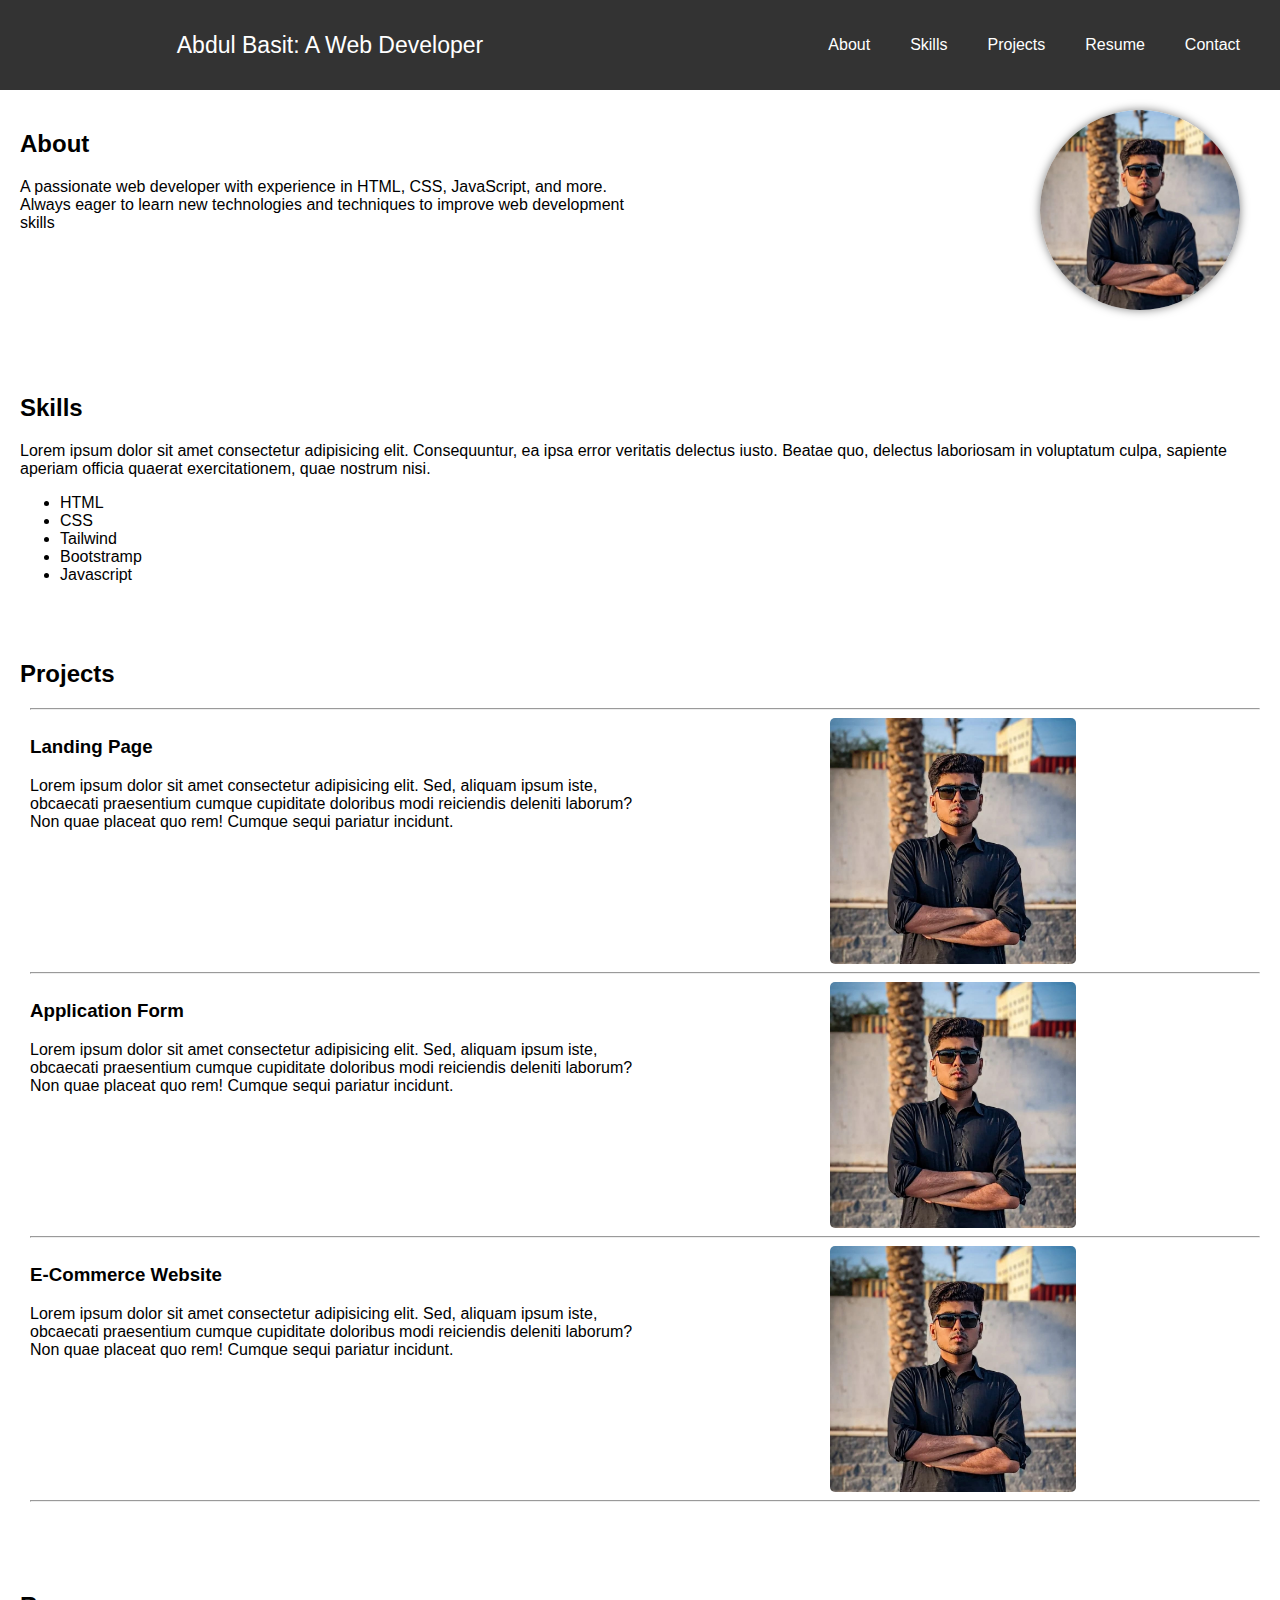
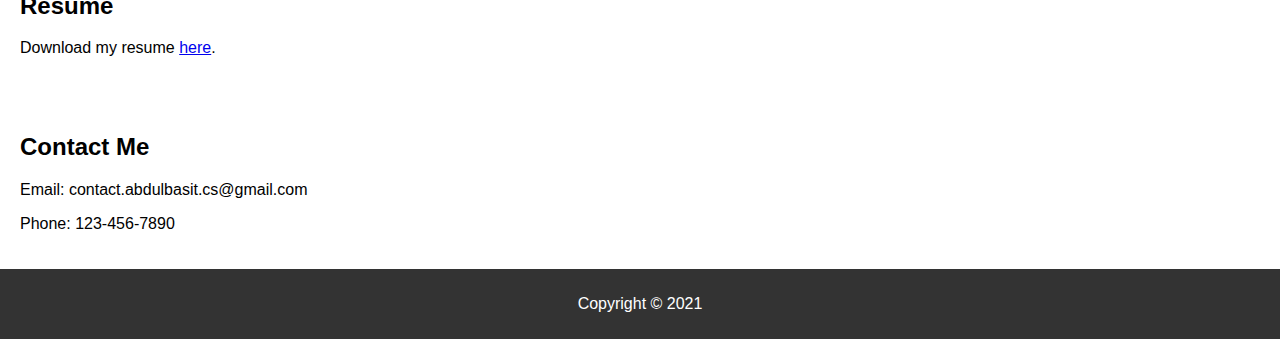
==== Level 1 Task2/index.html @ 16e1c91e "Basic skelton made" ====
<!DOCTYPE html>
<html lang="en">
  <head>
    <meta charset="UTF-8" />
    <meta name="viewport" content="width=device-width, initial-scale=1.0" />
    <title>Portfolio</title>
    <link rel="stylesheet" href="index.css" />
    <link rel="icon" href="icon.jpeg" />
  </head>
  <body>
    <header class="header">
      <div class="leftHeader">
        <div>Abdul Basit: A Web Developer</div>
      </div>
      <div class="rightHeader">
        <ul class="list">
          <li><a href="#About">About</a></li>
          <li><a href="#skills">Skills</a></li>
          <li><a href="#Projects">Projects</a></li>
          <li><a href="#Resume">Resume</a></li>
          <li><a href="#Contact">Contact</a></li>
        </ul>
      </div>
    </header>
    <section id="About">
      <div class="left">
        <h2>About</h2>
        <p>
          A passionate web developer with experience in HTML, CSS, JavaScript,
          and more. Always eager to learn new technologies and techniques to
          improve web development skills
        </p>
      </div>
      <div class="right">
        <img src="WhatsApp Image 2024-05-01 at 4.26.56 PM.jpeg" />
      </div>
    </section>
    <section id="skills">
      <h2>Skills</h2>
      <p>
        Lorem ipsum dolor sit amet consectetur adipisicing elit. Consequuntur,
        ea ipsa error veritatis delectus iusto. Beatae quo, delectus laboriosam
        in voluptatum culpa, sapiente aperiam officia quaerat exercitationem,
        quae nostrum nisi.
      </p>
      <ul>
        <li>HTML</li>
        <li>CSS</li>
        <li>Tailwind</li>
        <li>Bootstramp</li>
        <li>Javascript</li>
      </ul>
    </section>
    <section id="Projects">
      <h2>Projects</h2>
      <div class="proj">
        <hr />
        <div class="projectNum">
          <div class="leftProj">
            <h3>Landing Page</h3>
            <p>
              Lorem ipsum dolor sit amet consectetur adipisicing elit. Sed,
              aliquam ipsum iste, obcaecati praesentium cumque cupiditate
              doloribus modi reiciendis deleniti laborum? Non quae placeat quo
              rem! Cumque sequi pariatur incidunt.
            </p>
          </div>
          <div class="rightProj">
            <img src="WhatsApp Image 2024-05-01 at 4.26.56 PM.jpeg" />
          </div>
        </div>
        <hr />
        <div class="projectNum">
          <div class="leftProj">
            <h3>Application Form</h3>
            <p>
              Lorem ipsum dolor sit amet consectetur adipisicing elit. Sed,
              aliquam ipsum iste, obcaecati praesentium cumque cupiditate
              doloribus modi reiciendis deleniti laborum? Non quae placeat quo
              rem! Cumque sequi pariatur incidunt.
            </p>
          </div>
          <div class="rightProj">
            <img src="WhatsApp Image 2024-05-01 at 4.26.56 PM.jpeg" />
          </div>
        </div>
        <hr />
        <div class="projectNum">
          <div class="leftProj">
            <h3>E-Commerce Website</h3>
            <p>
              Lorem ipsum dolor sit amet consectetur adipisicing elit. Sed,
              aliquam ipsum iste, obcaecati praesentium cumque cupiditate
              doloribus modi reiciendis deleniti laborum? Non quae placeat quo
              rem! Cumque sequi pariatur incidunt.
            </p>
          </div>
          <div class="rightProj">
            <img src="WhatsApp Image 2024-05-01 at 4.26.56 PM.jpeg" />
          </div>
        </div>
        <hr />
      </div>
    </section>
    <section id="Resume">
      <h2>Resume</h2>
      <p>Download my resume <a href="CV.pdf" download>here</a>.</p>
    </section>
    <section id="Contact">
      <h2>Contact Me</h2>
      <p>Email: contact.abdulbasit.cs@gmail.com</p>
      <p>Phone: 123-456-7890</p>
    </section>
    <footer>
      <p>Copyright &copy; 2021</p>
    </footer>
  </body>
</html>
---- Level 1 Task2/index.css ----
*{
    scroll-behavior: smooth;
 }
 body {
    font-family: Arial, sans-serif;
    margin: 0;
    padding: 0;
} 

header {
    background-color: #333;
    color: #fff;
    text-align: center;
    padding: 10px 30px;
    display: flex;
    align-items: center;
    justify-content: space-between;
}
/* Add position: fixed to make the navigation bar stay fixed at the top */
header {
    background-color: #333;
    color: #fff;
    padding: 20px;
    text-align: center;
    
}

/* Styling for anchor links */
header nav ul li a {
    color: #fff;
    text-decoration: none;
    padding: 10px; /* Add padding for better clickability */
}

/* Style the active link */
header nav ul li a.active {
    background-color: #555;
}

/* Smooth scrolling animation for anchor links */
html {
    scroll-behavior: smooth;
}

.leftHeader{
    width: 50%;
    font-size: 23px;
}
.list{
    display: flex;
    align-items: center;
 justify-content: center;
}

.list li {
    list-style: none;
    margin: 0 20px;
    cursor: pointer;

}
.list li a{
    text-decoration: none;
    color: #fff;
}
header h1 {
    margin: 0;
}

#About {
    padding: 20px;
    display: flex;
    justify-content: space-between;
}
.left{
    width: 50%;
}
.right img {
    width: 200px;
    border-radius: 50%;
    margin-bottom: 20px;
    box-shadow: 0 0 10px rgba(0, 0, 0, 0.5);
    transition: 1.5s;
    cursor: pointer;
    margin-right: 20px;
}

#skills, #Projects, #Resume, #Contact {
    padding: 20px;
}
.proj{
    margin-bottom: 30px;
    margin-left: 10px;
}
.projectNum{
display: flex;
}
.leftProj{
    width: 50%;
}
.rightProj{
    width: 50%;
    display: flex;
    align-items: center;
    justify-content: center;
}
.rightProj img{
    width: 40%;
    border-radius: 5px;
    align-self: center;
}
.project img {
    width: 100%;
    border-radius: 5px;
}

footer {
    background-color: #333;
    color: #fff;
    text-align: center;
    padding: 10px 0;
}
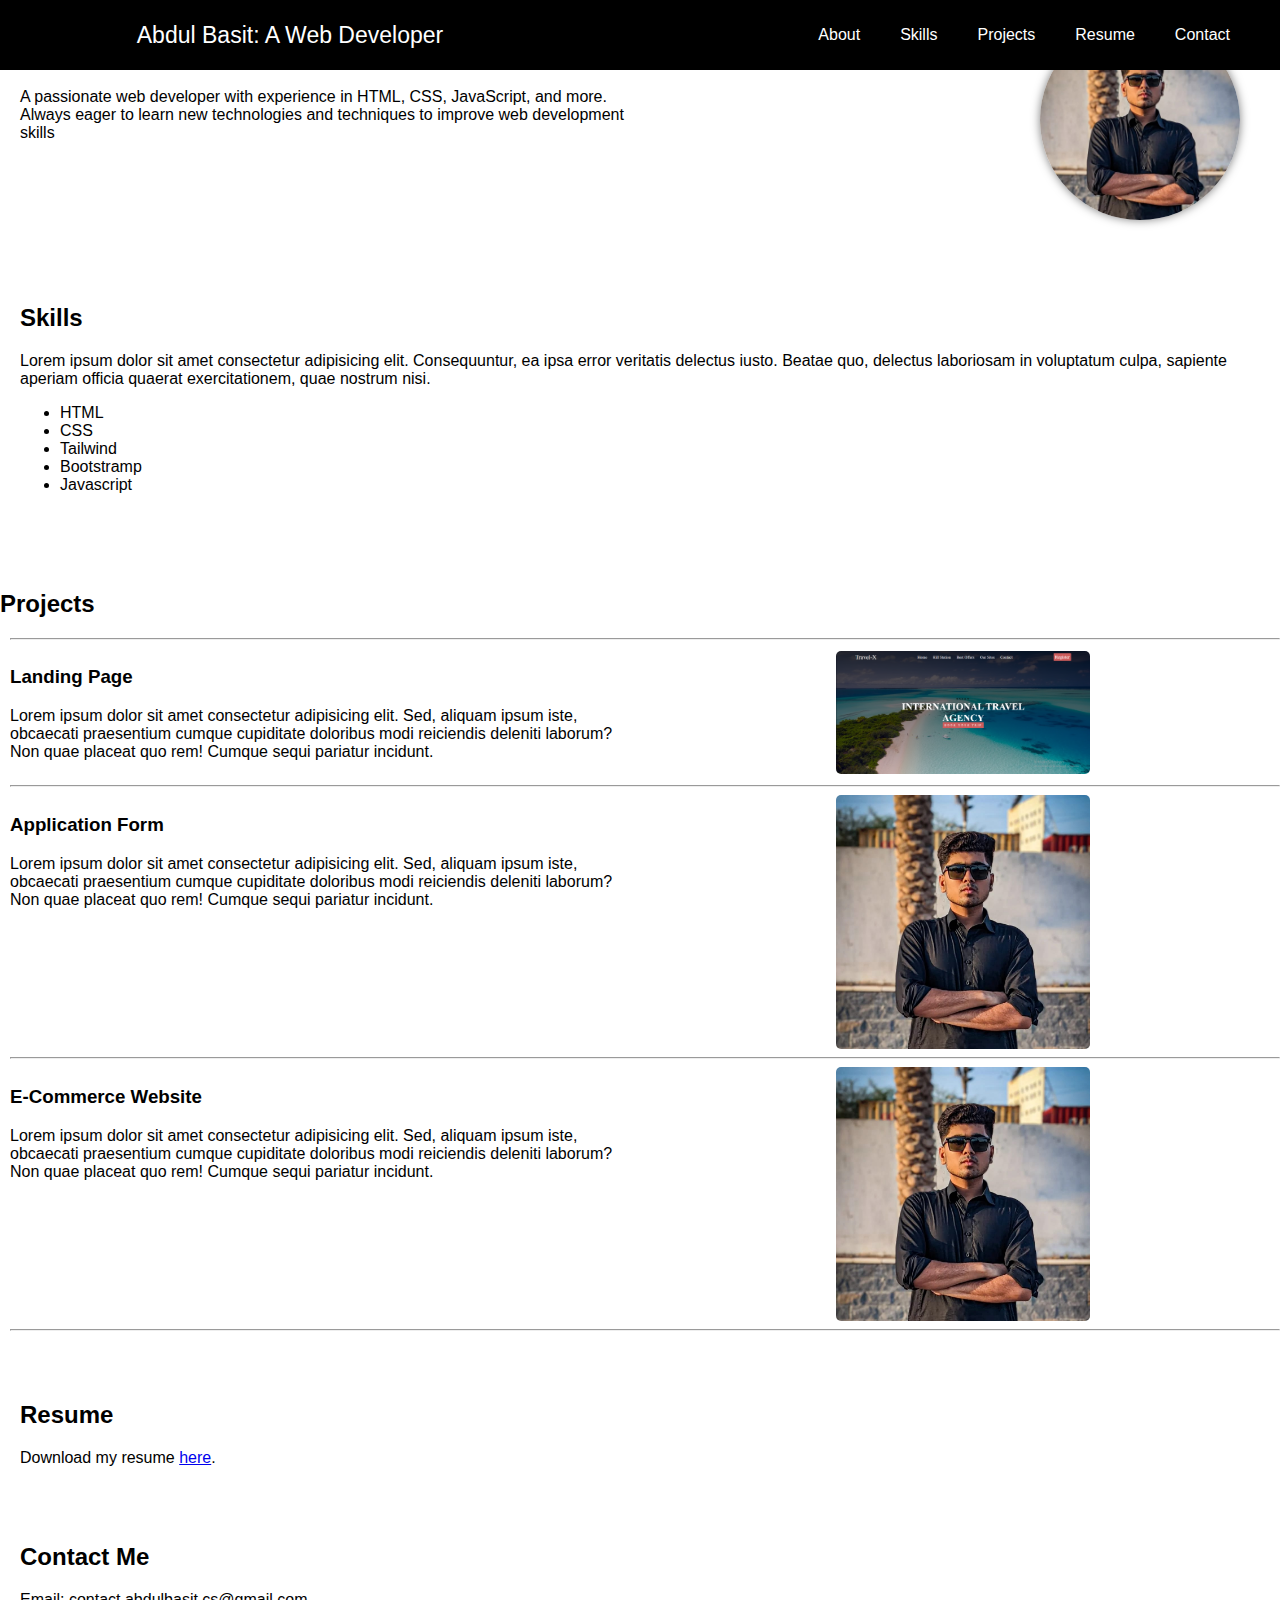
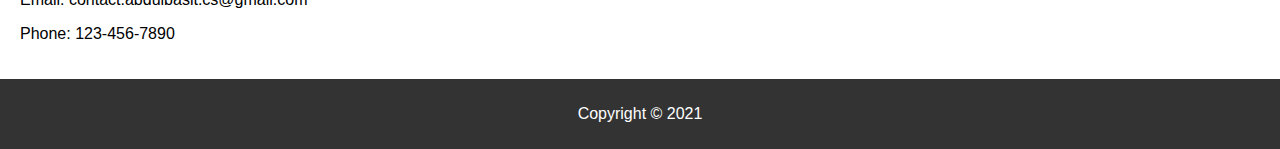
==== commit 120428b7: "task1 completed" ====
--- a/Level 1 Task2/index.html
+++ b/Level 1 Task2/index.html
@@ -51,7 +51,8 @@
         <li>Javascript</li>
       </ul>
     </section>
-    <section id="Projects">
+    <div id="Projects"></div>
+    <section>
       <h2>Projects</h2>
       <div class="proj">
         <hr />
@@ -66,7 +67,7 @@
             </p>
           </div>
           <div class="rightProj">
-            <img src="WhatsApp Image 2024-05-01 at 4.26.56 PM.jpeg" />
+            <img src="landingPage.PNG" />
           </div>
         </div>
         <hr />
--- a/Level 1 Task2/index.css
+++ b/Level 1 Task2/index.css
@@ -1,45 +1,32 @@
- *{
+*{
     scroll-behavior: smooth;
  }
  body {
     font-family: Arial, sans-serif;
     margin: 0;
     padding: 0;
+    background-color: linear-gradient(rgb(0, 0, 0),rgba(41, 41, 41, 0));
 } 
 
 header {
-    background-color: #333;
+    background-color: #000000;
     color: #fff;
     text-align: center;
     padding: 10px 30px;
     display: flex;
     align-items: center;
     justify-content: space-between;
-}
-/* Add position: fixed to make the navigation bar stay fixed at the top */
-header {
-    background-color: #333;
-    color: #fff;
-    padding: 20px;
     text-align: center;
-    
+    position: fixed;
+    width: 100%;
+    top:0;
+    right: 0;
 }
 
-/* Styling for anchor links */
 header nav ul li a {
     color: #fff;
     text-decoration: none;
-    padding: 10px; /* Add padding for better clickability */
-}
-
-/* Style the active link */
-header nav ul li a.active {
-    background-color: #555;
-}
-
-/* Smooth scrolling animation for anchor links */
-html {
-    scroll-behavior: smooth;
+    padding: 10px; 
 }
 
 .leftHeader{
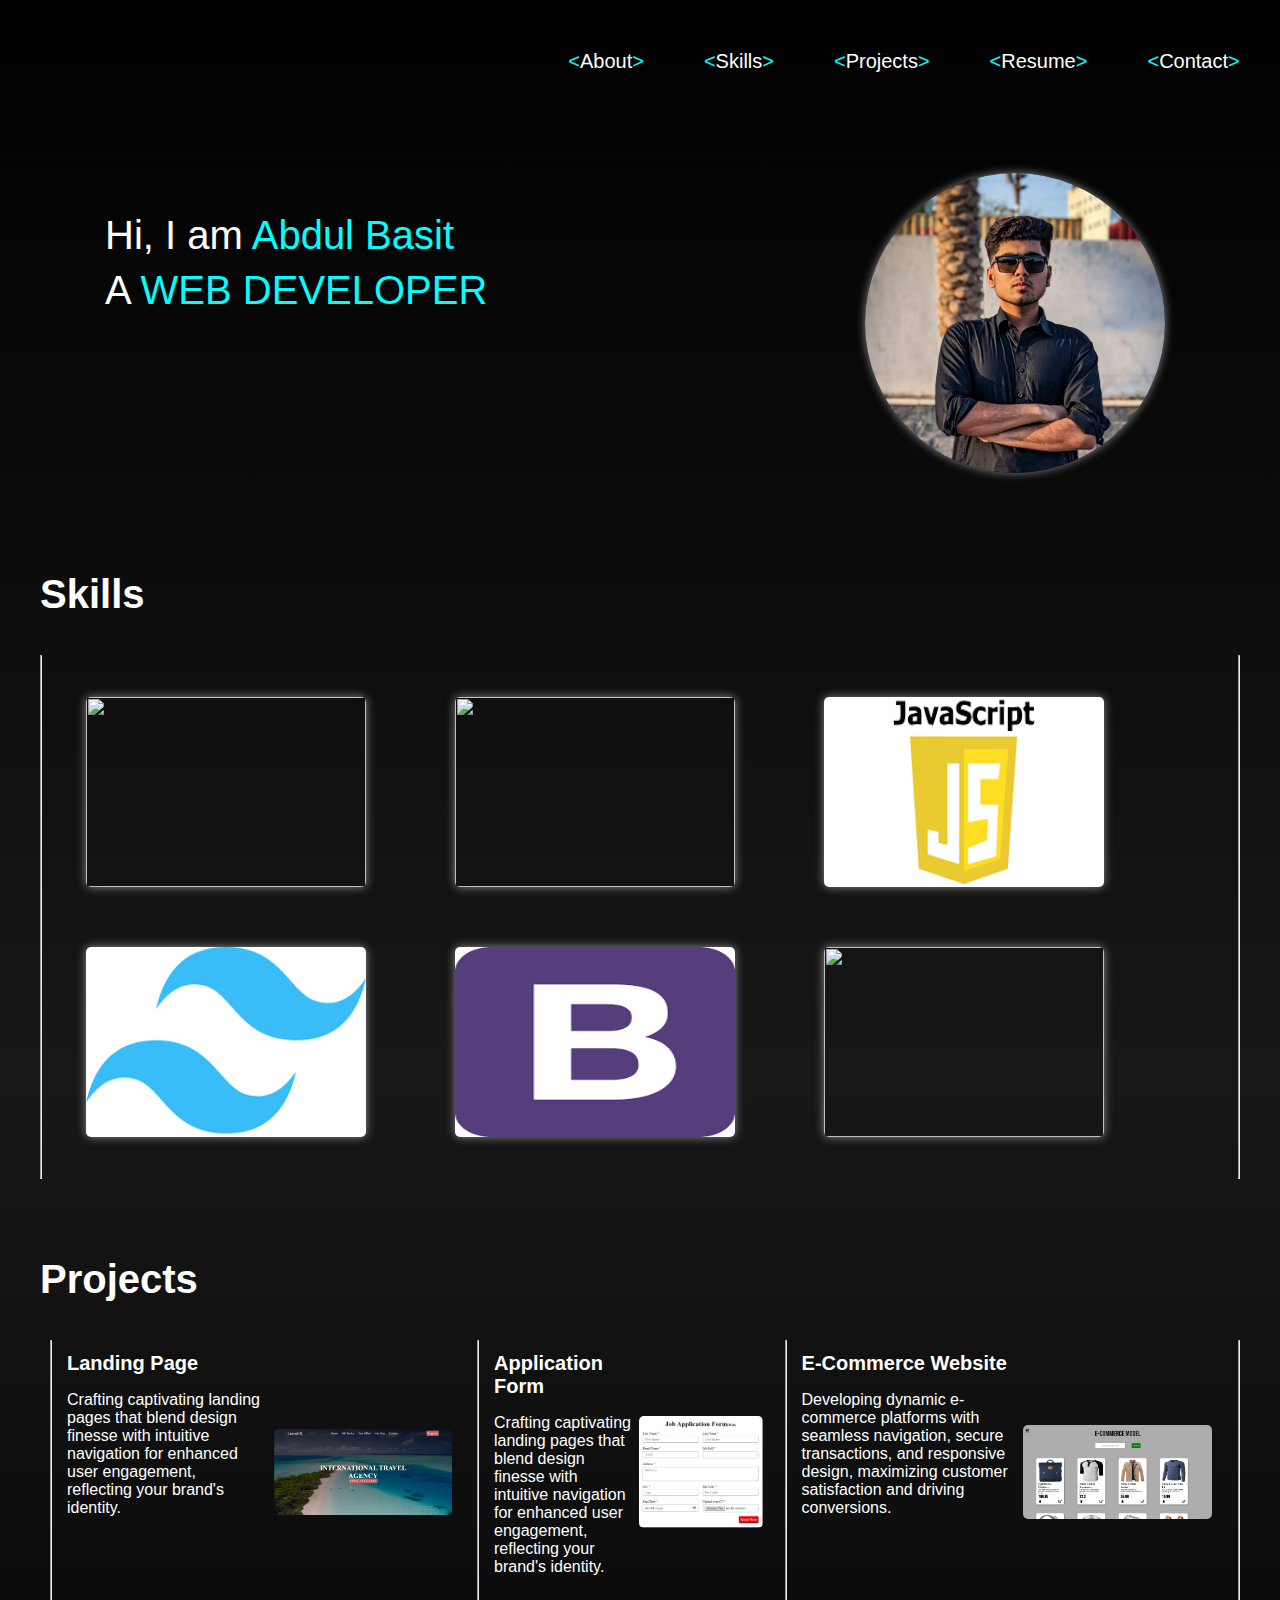
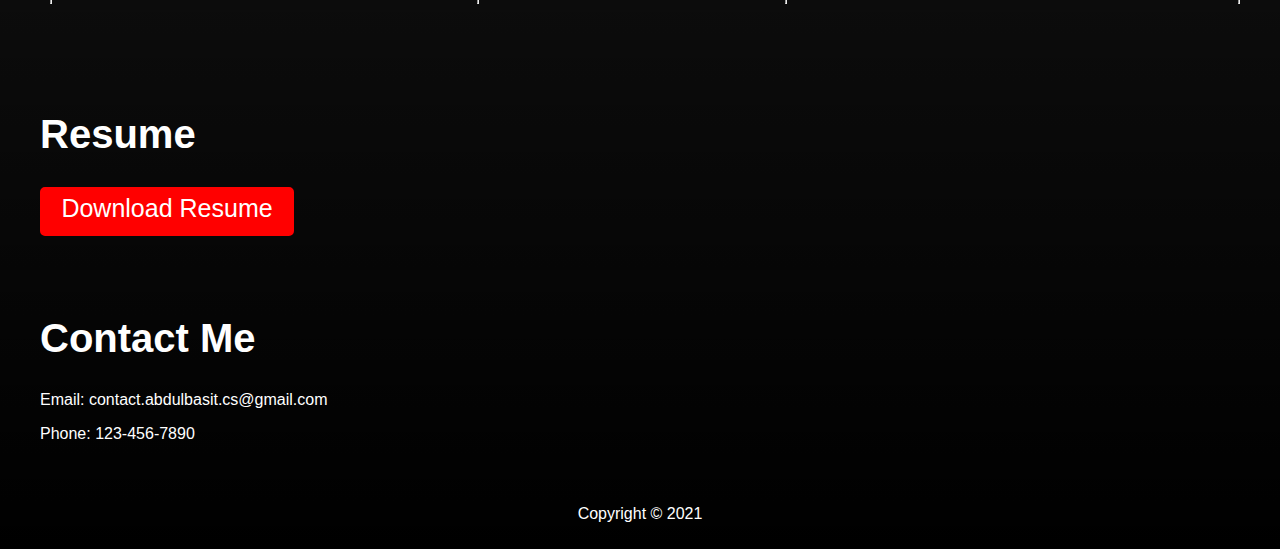
==== commit 67d31a63: "portfolio ade" ====
--- a/Level 1 Task2/index.html
+++ b/Level 1 Task2/index.html
@@ -6,64 +6,107 @@
     <title>Portfolio</title>
     <link rel="stylesheet" href="index.css" />
     <link rel="icon" href="icon.jpeg" />
+    <link rel="stylesheet" href="https://cdnjs.cloudflare.com/ajax/libs/font-awesome/4.7.0/css/font-awesome.min.css">
   </head>
   <body>
     <header class="header">
-      <div class="leftHeader">
-        <div>Abdul Basit: A Web Developer</div>
-      </div>
+      
       <div class="rightHeader">
         <ul class="list">
-          <li><a href="#About">About</a></li>
-          <li><a href="#skills">Skills</a></li>
-          <li><a href="#Projects">Projects</a></li>
-          <li><a href="#Resume">Resume</a></li>
-          <li><a href="#Contact">Contact</a></li>
+          <li>
+            <a href="#home"
+              ><span class="bracket"><</span>About<span class="bracket"
+                >></span
+              ></a
+            >
+          </li>
+          <li>
+            <a href="#skills"
+              ><span class="bracket"><</span>Skills<span class="bracket"
+                >></span
+              ></a
+            >
+          </li>
+          <li>
+            <a href="#Projects"
+              ><span class="bracket"><</span>Projects<span class="bracket"
+                >></span
+              ></a
+            >
+          </li>
+          <li>
+            <a href="#Resume"
+              ><span class="bracket"><</span>Resume<span class="bracket"
+                >></span
+              ></a
+            >
+          </li>
+          <li>
+            <a href="#Contact"
+              ><span class="bracket"><</span>Contact<span class="bracket"
+                >></span
+              ></a
+            >
+          </li>
         </ul>
       </div>
+      <div class="icon">
+      <i class="fa fa-bars" style="font-size:36px"></i>
+      </div>
     </header>
-    <section id="About">
+    <section id="home">
       <div class="left">
-        <h2>About</h2>
-        <p>
-          A passionate web developer with experience in HTML, CSS, JavaScript,
-          and more. Always eager to learn new technologies and techniques to
-          improve web development skills
-        </p>
+        <div>
+          Hi, I am <span class="bracket">Abdul Basit
+          </div>
+          <div>
+          </span> A
+          <span class="bracket"> WEB DEVELOPER</span>
+        </div>
       </div>
       <div class="right">
         <img src="WhatsApp Image 2024-05-01 at 4.26.56 PM.jpeg" />
       </div>
     </section>
     <section id="skills">
-      <h2>Skills</h2>
-      <p>
-        Lorem ipsum dolor sit amet consectetur adipisicing elit. Consequuntur,
-        ea ipsa error veritatis delectus iusto. Beatae quo, delectus laboriosam
-        in voluptatum culpa, sapiente aperiam officia quaerat exercitationem,
-        quae nostrum nisi.
-      </p>
-      <ul>
-        <li>HTML</li>
-        <li>CSS</li>
-        <li>Tailwind</li>
-        <li>Bootstramp</li>
-        <li>Javascript</li>
-      </ul>
+      <div class="heading">Skills</div>
+      
+      <div class="skillPortion">
+        <hr>
+        <div class="skill">
+        <div class="skillNum">
+          <img src="https://logowik.com/content/uploads/images/492_html5.jpg">
+        </div>
+        <div class="skillNum">
+          <img src="https://encrypted-tbn0.gstatic.com/images?q=tbn:ANd9GcRFviEfYUwrJPoW8FbJBPPSHdcAugU4x5KmeUcKoU9kQQ&s">
+        </div>
+        <div class="skillNum">
+          <img src="js.png">
+        </div>
+
+        <div class="skillNum">
+          <img src="tailwind.png">
+        </div>
+        <div class="skillNum">
+          <img src="bootstramp.png">
+        </div>
+        <div class="skillNum">
+          <img src="https://miro.medium.com/v2/resize:fit:1000/0*8v1xNP18Ovj3wg6K.gif">
+        </div>
+        </div>
+        <hr>
+      </div>
+    </div>
     </section>
-    <div id="Projects"></div>
-    <section>
-      <h2>Projects</h2>
+    <section id="Projects">
+      <div class="heading">Projects</div>
       <div class="proj">
         <hr />
         <div class="projectNum">
           <div class="leftProj">
-            <h3>Landing Page</h3>
+            <div class="heading2">Landing Page</div>
             <p>
-              Lorem ipsum dolor sit amet consectetur adipisicing elit. Sed,
-              aliquam ipsum iste, obcaecati praesentium cumque cupiditate
-              doloribus modi reiciendis deleniti laborum? Non quae placeat quo
-              rem! Cumque sequi pariatur incidunt.
+              Crafting captivating landing pages that blend design finesse with intuitive navigation for enhanced user engagement, reflecting your brand's identity.
             </p>
           </div>
           <div class="rightProj">
@@ -73,47 +116,44 @@
         <hr />
         <div class="projectNum">
           <div class="leftProj">
-            <h3>Application Form</h3>
+            <div class="heading2">Application Form</div>
             <p>
-              Lorem ipsum dolor sit amet consectetur adipisicing elit. Sed,
-              aliquam ipsum iste, obcaecati praesentium cumque cupiditate
-              doloribus modi reiciendis deleniti laborum? Non quae placeat quo
-              rem! Cumque sequi pariatur incidunt.
+             
+              Crafting captivating landing pages that blend design finesse with intuitive navigation for enhanced user engagement, reflecting your brand's identity.
             </p>
           </div>
           <div class="rightProj">
-            <img src="WhatsApp Image 2024-05-01 at 4.26.56 PM.jpeg" />
+            <img src="applicationForm.PNG" />
           </div>
         </div>
         <hr />
         <div class="projectNum">
           <div class="leftProj">
-            <h3>E-Commerce Website</h3>
+            <div class="heading2">E-Commerce Website</div>
             <p>
-              Lorem ipsum dolor sit amet consectetur adipisicing elit. Sed,
-              aliquam ipsum iste, obcaecati praesentium cumque cupiditate
-              doloribus modi reiciendis deleniti laborum? Non quae placeat quo
-              rem! Cumque sequi pariatur incidunt.
+              Developing dynamic e-commerce platforms with seamless navigation, secure transactions, and responsive design, maximizing customer satisfaction and driving conversions.
             </p>
           </div>
           <div class="rightProj">
-            <img src="WhatsApp Image 2024-05-01 at 4.26.56 PM.jpeg" />
+            <img src="e-commerce.PNG" />
           </div>
         </div>
         <hr />
       </div>
     </section>
     <section id="Resume">
-      <h2>Resume</h2>
-      <p>Download my resume <a href="CV.pdf" download>here</a>.</p>
+      <div class="heading">Resume</div>
+      <div class="download"> <a href="CV.pdf" download>Download Resume</a></div>
     </section>
     <section id="Contact">
-      <h2>Contact Me</h2>
+      <div class="heading">Contact Me</div>
       <p>Email: contact.abdulbasit.cs@gmail.com</p>
       <p>Phone: 123-456-7890</p>
     </section>
+
     <footer>
       <p>Copyright &copy; 2021</p>
     </footer>
   </body>
+  <script src="script.js"></script>
 </html>
--- a/Level 1 Task2/index.css
+++ b/Level 1 Task2/index.css
@@ -5,54 +5,72 @@
     font-family: Arial, sans-serif;
     margin: 0;
     padding: 0;
-    background-color: linear-gradient(rgb(0, 0, 0),rgba(41, 41, 41, 0));
+    background-image: linear-gradient(rgb(0, 0, 0),rgba(0, 0, 0, 0.911),rgb(0, 0, 0));
+    color: #fff;
+    width: 100%;
 } 
 
 header {
-    background-color: #000000;
     color: #fff;
     text-align: center;
     padding: 10px 30px;
     display: flex;
     align-items: center;
-    justify-content: space-between;
-    text-align: center;
-    position: fixed;
-    width: 100%;
-    top:0;
-    right: 0;
-}
-
-header nav ul li a {
+    justify-content: end;
+    text-align: center;
+}
+
+header ul li a {
     color: #fff;
     text-decoration: none;
     padding: 10px; 
 }
-
-.leftHeader{
-    width: 50%;
-    font-size: 23px;
+.rightHeader{
+    position: relative;
+    width: 60%;
+   
+}
+
+.bracket{
+    color: aqua;
+}
+.heading{
+    font-size: 40px;
+    font-weight: 700;
+    margin: 30px 0;
+}
+main{
+    display: flex;
+    flex-direction: column;
+    align-items: center;
+    justify-content: center;
+}
+#home{
+    font-size: 40px;
+    padding: 20px;
+    margin-top: 30px;
+    display: flex;
+    justify-content: space-around;
 }
 .list{
     display: flex;
     align-items: center;
- justify-content: center;
+    justify-content: center;
+ font-size: 20px;
 }
 
 .list li {
     list-style: none;
-    margin: 0 20px;
+    margin: 20px 20px;
     cursor: pointer;
 
 }
 .list li a{
     text-decoration: none;
-    color: #fff;
 }
 header h1 {
     margin: 0;
 }
-
 #About {
     padding: 20px;
     display: flex;
@@ -60,26 +78,73 @@
 }
 .left{
     width: 50%;
-}
+    margin-top: 30px;
+    
+}
+.left div{
+    margin: 10px;
+}
+
 .right img {
-    width: 200px;
+    width: 300px;
     border-radius: 50%;
     margin-bottom: 20px;
-    box-shadow: 0 0 10px rgba(0, 0, 0, 0.5);
+    box-shadow: 0 0 10px rgba(255, 255, 255, 0.5);
     transition: 1.5s;
     cursor: pointer;
     margin-right: 20px;
 }
+.right img:hover{
+    transform: scale(1.1);
+}
 
 #skills, #Projects, #Resume, #Contact {
     padding: 20px;
+    margin:0 20px;
+}
+#skills p{
+    font-size: 20px;
+}
+.skill{
+    display: flex;
+    flex-wrap: wrap;
+    margin: 20px 0;
+}
+.skillPortion{
+    display: flex;
+    justify-content: center;
+}
+.skillNum{
+    width: 30%;
+    display: flex;
+    align-items: center;
+    justify-content: center;
+    margin: 30px 5px;
+}
+.skill img{
+    width: 280px;
+    height: 190px;
+    border-radius: 5px;
+    align-self: center;
+    box-shadow: 0 0 10px rgba(255, 255, 255, 0.5);
+    transition: 0.3s;
+}
+.skill img:hover{
+    transform: scale(1.1);
 }
 .proj{
+    display: flex;
     margin-bottom: 30px;
     margin-left: 10px;
 }
+.heading2{
+    font-size: 20px;
+    font-weight: 600;
+}
 .projectNum{
-display: flex;
+    display: flex;
+    margin: 10px 15px;
+    padding: 10px 0;
 }
 .leftProj{
     width: 50%;
@@ -91,18 +156,160 @@
     justify-content: center;
 }
 .rightProj img{
-    width: 40%;
+    width: 90%;
     border-radius: 5px;
     align-self: center;
-}
-.project img {
-    width: 100%;
+    transition: 0.5s;
+}
+
+.rightProj img:hover{
+    transform: scale(1.3);
+    box-shadow: 0 0 10px rgba(255, 255, 255, 0.5);
+    cursor: pointer;
+}
+.download{
+    background-color: rgb(255, 0, 0);
+    color: #fff;
+    width: 250px;
+    font-size: 25px;
     border-radius: 5px;
-}
-
+    text-align: center;
+    height: 40px;
+    margin: 10px 0;
+    padding-top: 5px;
+    border: 2px solid red;
+    transition: 0.3s;
+}
+.download a{
+    text-decoration: none;
+    color: #fff;
+}
+.download:hover{
+    background-color: transparent;
+}
 footer {
-    background-color: #333;
     color: #fff;
     text-align: center;
     padding: 10px 0;
 } 
+.icon{
+    position: absolute;
+    top: 15px;
+    right: 12px;
+    cursor: pointer;
+    display: none;
+}
+@media screen and (max-width:670px) {
+    
+    .rightHeader{
+    position: fixed;
+    right: 0;
+    top: 0;
+    box-sizing: border-box;
+    background-color: #fff;
+    color: black;
+    height: 100vh;
+    width: 0%;
+    transition: 0.3s;
+    padding: 30px 0;
+    overflow-x: hidden;
+}
+    
+    .list{
+        display: flex;
+        flex-direction: column;
+        align-items: center;
+     justify-content: center;
+     font-size: 20px;
+     font-weight: 700;
+    }
+    .list li a{
+        color: rgb(0, 0, 0);
+    }
+    .skillNum img{
+        width: 140;
+        height: 90px;
+        border-radius: 5px;
+        align-self: center;
+        box-shadow: 0 0 10px rgba(255, 255, 255, 0.5);
+        transition: 0.3s;
+    }
+    .proj{
+        display: flex;
+        flex-direction: column;
+    }
+    .proj hr{
+        width: 90%;
+        margin: 10px 0;
+    }
+    .icon{
+        display: block;
+        position: fixed;
+        top: 15px;
+        right: 10px;
+        cursor: pointer;
+        font-size: 30px;
+        z-index: 100;
+    }
+    .icon i{
+        color: #ffffff;
+
+    }
+    .right img{
+        width: 260px;
+    }
+}
+@media screen and (max-width:600px) {
+    
+    .rightHeader{
+    right: 0%;
+    top: 0%;
+    margin: 0;
+    box-sizing: border-box;
+    background-color: #fff;
+    color: black;
+    height: 120vh;
+    width: 0%;
+    transition: 0.3s;
+    overflow: hidden;
+}
+.rightHeader ul li a{
+    text-align: center;
+}   
+    .skillNum img{
+        width: 120;
+        height: 70px;
+    }
+
+}
+@media screen and (max-width:470px) {
+    .right img{
+        width: 150px;
+    }
+    .heading{
+        font-size: 30px;
+    }
+    .heading2{
+        font-size: 20px;
+    }
+    #home{
+        font-size: 25px;
+    }
+    .projectNum{
+        flex-direction: column;
+    }
+    .leftProj{
+        width: 100%;
+    }
+    .rightProj{
+        width: 100%;
+    }
+}
+@media screen and (max-width:430px) {
+    .rightProj img{
+        width: 100%;
+    }
+    .skillNum {
+        width: 45%;
+    }
+}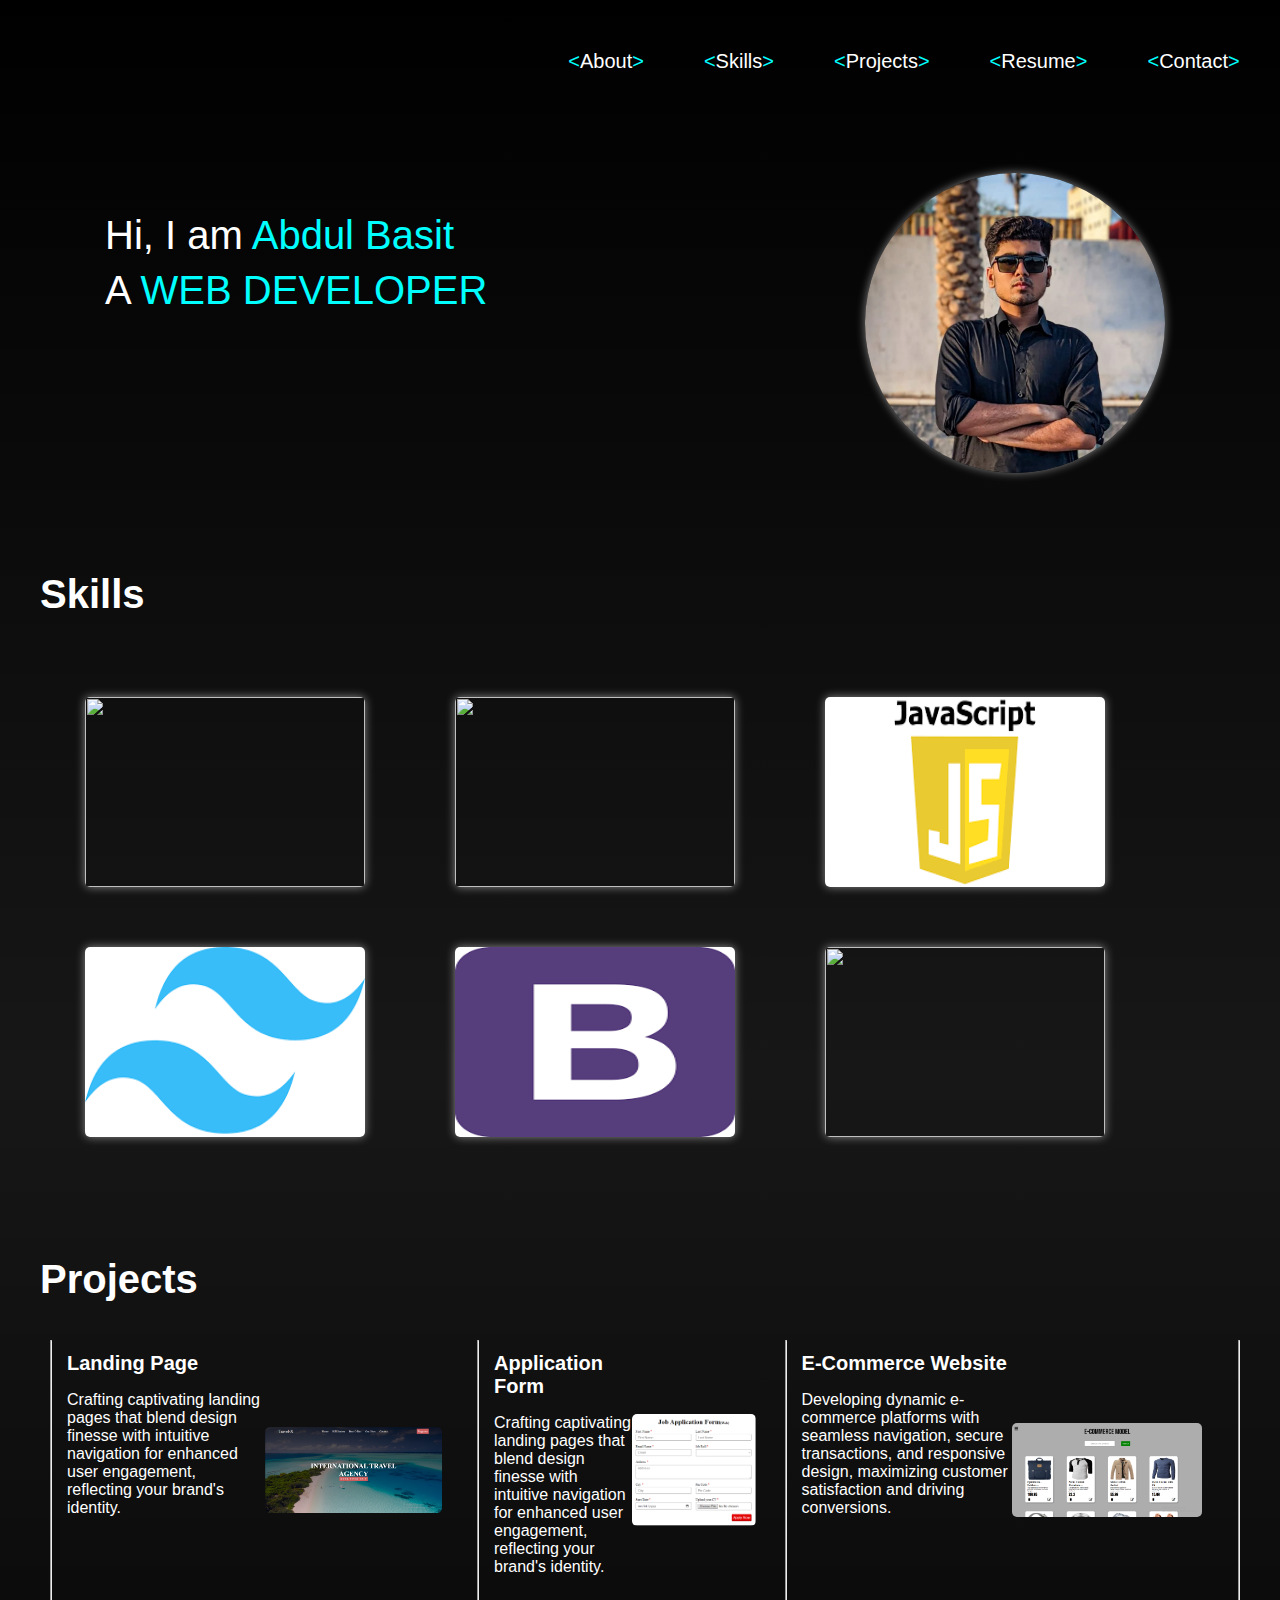
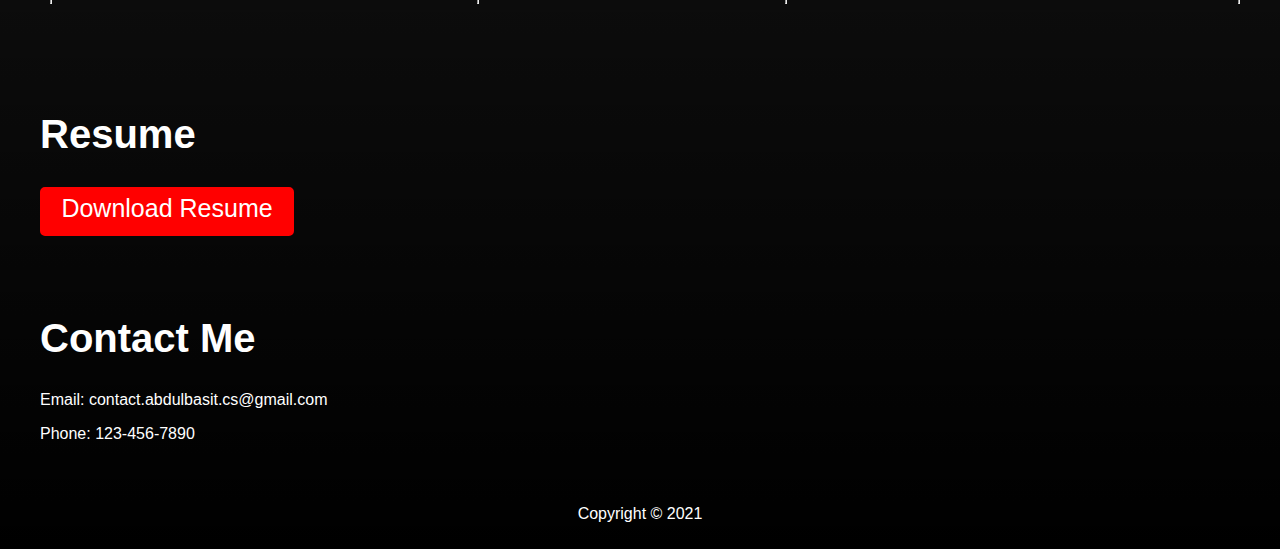
==== commit 9fd6e12c: "completed" ====
--- a/Level 1 Task2/index.html
+++ b/Level 1 Task2/index.html
@@ -72,7 +72,6 @@
       <div class="heading">Skills</div>
       
       <div class="skillPortion">
-        <hr>
         <div class="skill">
         <div class="skillNum">
           <img src="https://logowik.com/content/uploads/images/492_html5.jpg">
@@ -94,7 +93,6 @@
           <img src="https://miro.medium.com/v2/resize:fit:1000/0*8v1xNP18Ovj3wg6K.gif">
         </div>
         </div>
-        <hr>
       </div>
     </div>
     </section>
@@ -110,20 +108,20 @@
             </p>
           </div>
           <div class="rightProj">
-            <img src="landingPage.PNG" />
+           <a href="https://landing-page-travelx.netlify.app"><img src="landingPage.PNG" /></a>
           </div>
         </div>
         <hr />
         <div class="projectNum">
           <div class="leftProj">
-            <div class="heading2">Application Form</div>
+           <div class="heading2">Application Form</div>
             <p>
              
               Crafting captivating landing pages that blend design finesse with intuitive navigation for enhanced user engagement, reflecting your brand's identity.
             </p>
           </div>
           <div class="rightProj">
-            <img src="applicationForm.PNG" />
+            <a href="https://onlinejobapplication.netlify.app"><img src="applicationForm.PNG" /></a>
           </div>
         </div>
         <hr />
@@ -135,7 +133,7 @@
             </p>
           </div>
           <div class="rightProj">
-            <img src="e-commerce.PNG" />
+           <a href="https://e-commerce-ba.netlify.app"> <img src="e-commerce.PNG" /></a>
           </div>
         </div>
         <hr />
--- a/Level 1 Task2/index.css
+++ b/Level 1 Task2/index.css
@@ -67,6 +67,18 @@
 }
 .list li a{
     text-decoration: none;
+    box-sizing: border-box;
+    transition: 0.3s;
+    text-align: center;
+    width: 40px;
+}
+
+.list li a:hover{
+width: 40px;
+    span{
+        transition: 0.3s;
+        margin: 0 5px;
+    }
 }
 header h1 {
     margin: 0;
